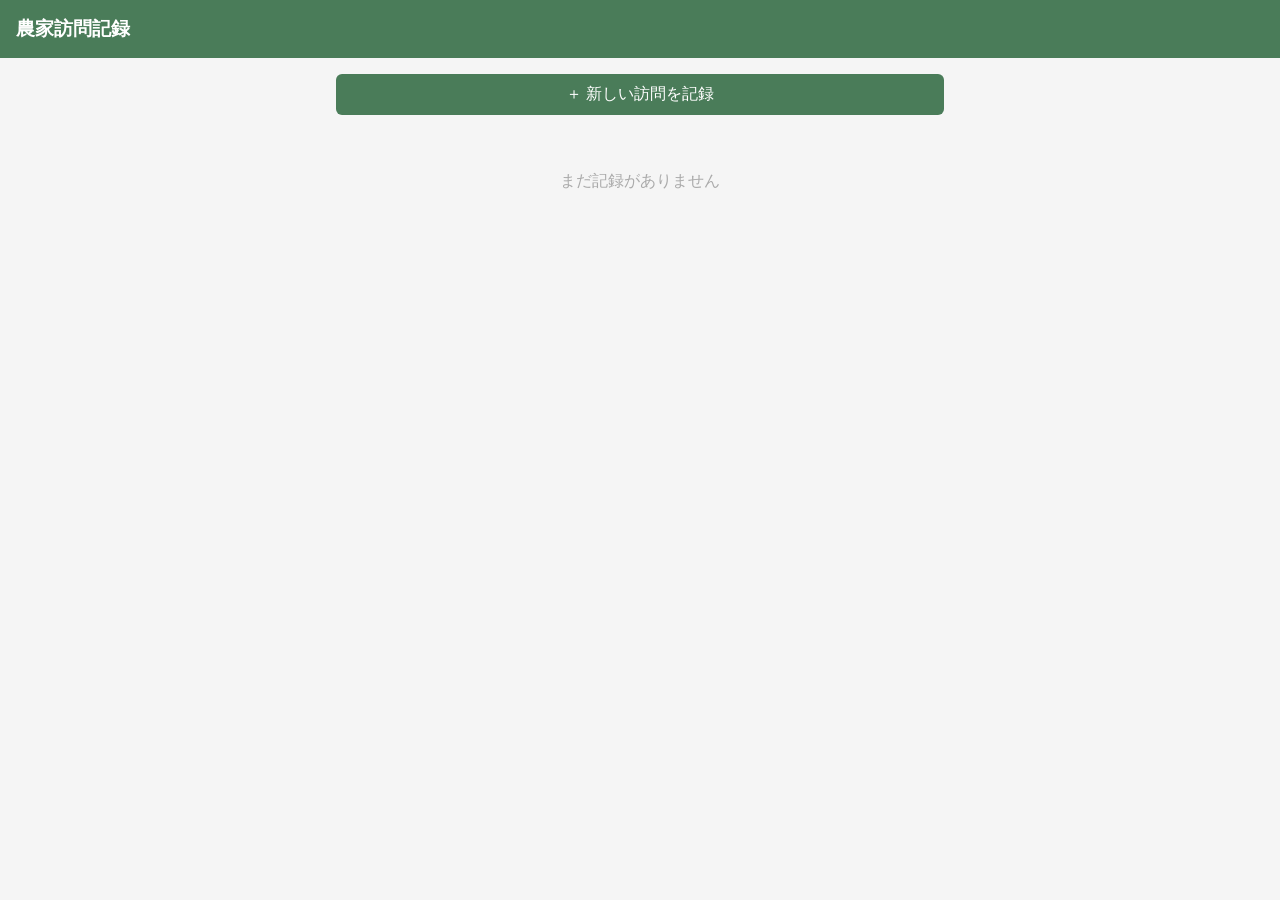
==== index.html @ 25aaca62 "Add farm visit recording app (localStorage) https://claude.ai/code/session_018v8DLUh2hkjdG2miZ2sfxx" ====
<!DOCTYPE html>
<html lang="ja">
<head>
  <meta charset="UTF-8">
  <meta name="viewport" content="width=device-width, initial-scale=1.0">
  <title>訪問記録</title>
  <style>
    * { box-sizing: border-box; margin: 0; padding: 0; }
    body { font-family: sans-serif; background: #f5f5f5; color: #333; }

    header {
      background: #4a7c59;
      color: white;
      padding: 16px;
      display: flex;
      justify-content: space-between;
      align-items: center;
    }
    header h1 { font-size: 1.2rem; }

    .container { max-width: 640px; margin: 0 auto; padding: 16px; }

    button {
      background: #4a7c59;
      color: white;
      border: none;
      padding: 10px 20px;
      border-radius: 6px;
      cursor: pointer;
      font-size: 1rem;
    }
    button:hover { background: #3a6348; }
    button.secondary {
      background: #999;
    }
    button.secondary:hover { background: #777; }
    button.danger {
      background: #c0392b;
    }

    /* フォーム */
    .form-card {
      background: white;
      border-radius: 8px;
      padding: 20px;
      margin-bottom: 20px;
      box-shadow: 0 1px 4px rgba(0,0,0,0.1);
    }
    .form-card h2 { margin-bottom: 16px; font-size: 1rem; color: #555; }
    .form-group { margin-bottom: 14px; }
    .form-group label { display: block; font-size: 0.85rem; color: #666; margin-bottom: 4px; }
    .form-group input,
    .form-group textarea,
    .form-group select {
      width: 100%;
      padding: 8px 10px;
      border: 1px solid #ccc;
      border-radius: 6px;
      font-size: 1rem;
    }
    .form-group textarea { height: 80px; resize: vertical; }
    .form-actions { display: flex; gap: 8px; justify-content: flex-end; margin-top: 8px; }

    /* 記録一覧 */
    .record-list { display: flex; flex-direction: column; gap: 12px; }
    .record-card {
      background: white;
      border-radius: 8px;
      padding: 16px;
      box-shadow: 0 1px 4px rgba(0,0,0,0.1);
    }
    .record-card .meta {
      display: flex;
      justify-content: space-between;
      align-items: flex-start;
      margin-bottom: 8px;
    }
    .record-card .producer { font-weight: bold; font-size: 1rem; }
    .record-card .date { font-size: 0.8rem; color: #888; }
    .record-card .crop {
      display: inline-block;
      background: #e8f5e9;
      color: #4a7c59;
      font-size: 0.8rem;
      padding: 2px 8px;
      border-radius: 12px;
      margin-bottom: 8px;
    }
    .record-card .memo { font-size: 0.9rem; color: #555; white-space: pre-wrap; }
    .record-card .photo-preview {
      margin-top: 10px;
      display: flex;
      flex-wrap: wrap;
      gap: 8px;
    }
    .record-card .photo-preview img {
      width: 80px;
      height: 80px;
      object-fit: cover;
      border-radius: 4px;
    }
    .record-card .actions { margin-top: 10px; display: flex; justify-content: flex-end; }

    .empty { text-align: center; color: #aaa; padding: 40px 0; }

    #new-btn { margin-bottom: 16px; width: 100%; }
  </style>
</head>
<body>
  <header>
    <h1>農家訪問記録</h1>
  </header>

  <div class="container">
    <button id="new-btn">＋ 新しい訪問を記録</button>

    <!-- 入力フォーム -->
    <div class="form-card" id="form-section" style="display:none;">
      <h2 id="form-title">訪問記録を追加</h2>
      <div class="form-group">
        <label>生産者名</label>
        <input type="text" id="f-producer" placeholder="例：田中農園">
      </div>
      <div class="form-group">
        <label>農場名</label>
        <input type="text" id="f-farm" placeholder="例：田中農場 第2圃場">
      </div>
      <div class="form-group">
        <label>訪問日時</label>
        <input type="datetime-local" id="f-date">
      </div>
      <div class="form-group">
        <label>作物・品目</label>
        <input type="text" id="f-crop" placeholder="例：トマト、イチゴ">
      </div>
      <div class="form-group">
        <label>メモ・所見</label>
        <textarea id="f-memo" placeholder="気づいたこと、相談内容など"></textarea>
      </div>
      <div class="form-group">
        <label>写真</label>
        <input type="file" id="f-photos" accept="image/*" multiple>
      </div>
      <div class="form-actions">
        <button class="secondary" id="cancel-btn">キャンセル</button>
        <button id="save-btn">保存</button>
      </div>
    </div>

    <!-- 記録一覧 -->
    <div class="record-list" id="record-list"></div>
    <div class="empty" id="empty-msg">まだ記録がありません</div>
  </div>

  <script>
    const STORAGE_KEY = 'farm_visits';

    function load() {
      return JSON.parse(localStorage.getItem(STORAGE_KEY) || '[]');
    }
    function save(records) {
      localStorage.setItem(STORAGE_KEY, JSON.stringify(records));
    }

    function formatDate(dt) {
      if (!dt) return '';
      const d = new Date(dt);
      return d.toLocaleString('ja-JP', { year:'numeric', month:'2-digit', day:'2-digit', hour:'2-digit', minute:'2-digit' });
    }

    function render() {
      const records = load();
      const list = document.getElementById('record-list');
      const empty = document.getElementById('empty-msg');
      list.innerHTML = '';
      empty.style.display = records.length === 0 ? 'block' : 'none';

      records.slice().reverse().forEach((r, revIdx) => {
        const idx = records.length - 1 - revIdx;
        const card = document.createElement('div');
        card.className = 'record-card';

        const photos = (r.photos || []).map(src =>
          `<img src="${src}" alt="写真">`
        ).join('');

        card.innerHTML = `
          <div class="meta">
            <div>
              <div class="producer">${r.producer || '（生産者未入力）'}</div>
              <div class="date">${r.farm ? r.farm + '　' : ''}${formatDate(r.date)}</div>
            </div>
          </div>
          ${r.crop ? `<span class="crop">${r.crop}</span>` : ''}
          ${r.memo ? `<div class="memo">${r.memo}</div>` : ''}
          ${photos ? `<div class="photo-preview">${photos}</div>` : ''}
          <div class="actions">
            <button class="danger" data-idx="${idx}">削除</button>
          </div>
        `;
        list.appendChild(card);
      });

      list.querySelectorAll('[data-idx]').forEach(btn => {
        btn.addEventListener('click', () => {
          if (!confirm('この記録を削除しますか？')) return;
          const records = load();
          records.splice(Number(btn.dataset.idx), 1);
          save(records);
          render();
        });
      });
    }

    // フォーム表示
    document.getElementById('new-btn').addEventListener('click', () => {
      document.getElementById('form-section').style.display = 'block';
      document.getElementById('f-date').value = new Date().toISOString().slice(0,16);
      document.getElementById('new-btn').style.display = 'none';
    });

    document.getElementById('cancel-btn').addEventListener('click', () => {
      document.getElementById('form-section').style.display = 'none';
      document.getElementById('new-btn').style.display = 'block';
      clearForm();
    });

    function clearForm() {
      ['f-producer','f-farm','f-date','f-crop','f-memo'].forEach(id => {
        document.getElementById(id).value = '';
      });
      document.getElementById('f-photos').value = '';
    }

    // 保存
    document.getElementById('save-btn').addEventListener('click', async () => {
      const producer = document.getElementById('f-producer').value.trim();
      if (!producer) { alert('生産者名を入力してください'); return; }

      const photos = await readPhotos();
      const records = load();
      records.push({
        producer,
        farm: document.getElementById('f-farm').value.trim(),
        date: document.getElementById('f-date').value,
        crop: document.getElementById('f-crop').value.trim(),
        memo: document.getElementById('f-memo').value.trim(),
        photos,
      });
      save(records);
      render();

      document.getElementById('form-section').style.display = 'none';
      document.getElementById('new-btn').style.display = 'block';
      clearForm();
    });

    function readPhotos() {
      return new Promise(resolve => {
        const files = document.getElementById('f-photos').files;
        if (!files.length) { resolve([]); return; }
        const results = [];
        let done = 0;
        Array.from(files).forEach((file, i) => {
          const reader = new FileReader();
          reader.onload = e => {
            results[i] = e.target.result;
            if (++done === files.length) resolve(results);
          };
          reader.readAsDataURL(file);
        });
      });
    }

    render();
  </script>
</body>
</html>
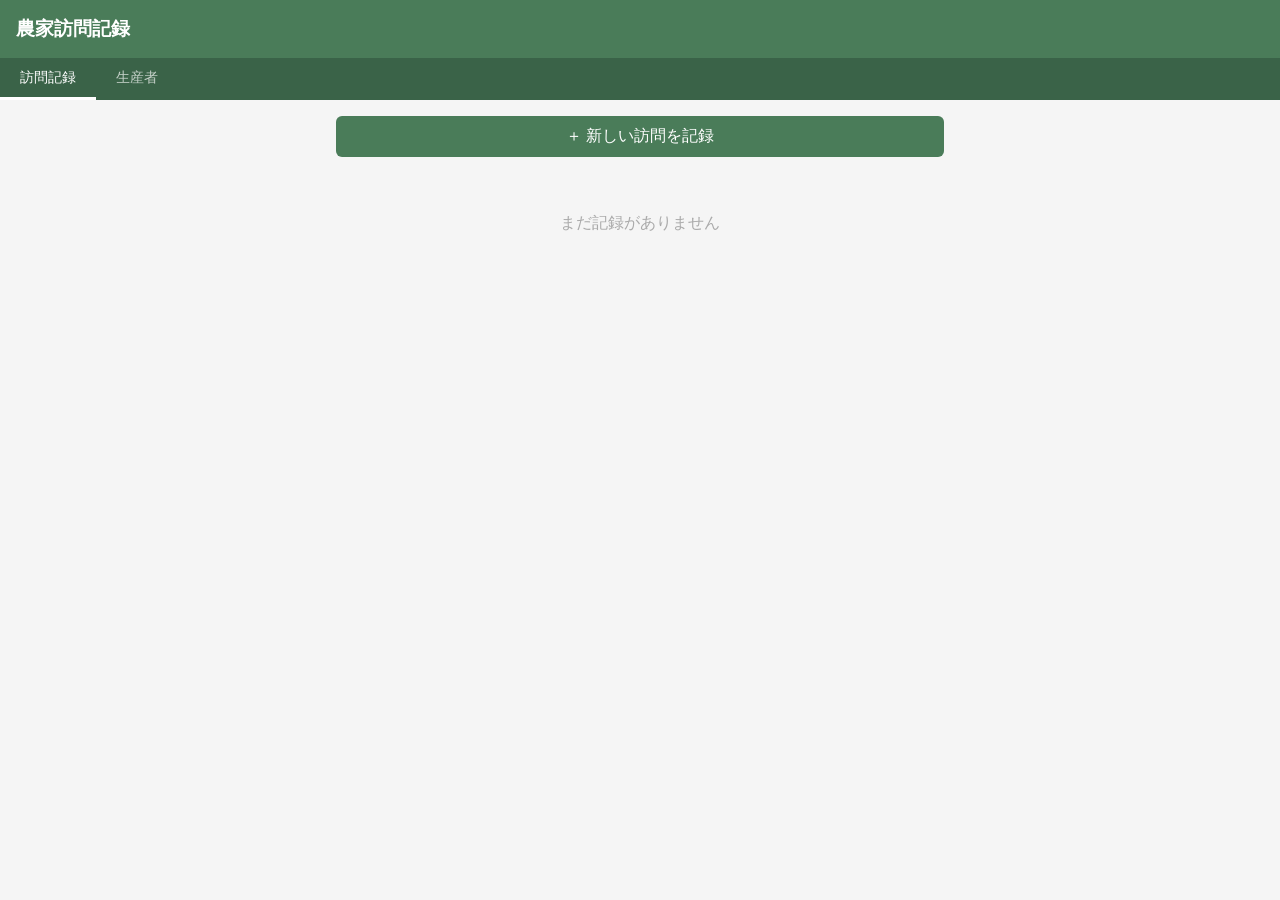
==== commit f2d88dc4: "Separate producer management and visit records - Add producers.html for producer registration - Upda" ====
--- a/index.html
+++ b/index.html
@@ -8,15 +8,17 @@
     * { box-sizing: border-box; margin: 0; padding: 0; }
     body { font-family: sans-serif; background: #f5f5f5; color: #333; }
 
-    header {
-      background: #4a7c59;
-      color: white;
-      padding: 16px;
-      display: flex;
-      justify-content: space-between;
-      align-items: center;
-    }
+    header { background: #4a7c59; color: white; padding: 16px; }
     header h1 { font-size: 1.2rem; }
+
+    nav { background: #3a6348; display: flex; }
+    nav a {
+      color: rgba(255,255,255,0.7);
+      text-decoration: none;
+      padding: 10px 20px;
+      font-size: 0.9rem;
+    }
+    nav a.active { color: white; border-bottom: 3px solid white; }
 
     .container { max-width: 640px; margin: 0 auto; padding: 16px; }
 
@@ -30,15 +32,10 @@
       font-size: 1rem;
     }
     button:hover { background: #3a6348; }
-    button.secondary {
-      background: #999;
-    }
+    button.secondary { background: #999; }
     button.secondary:hover { background: #777; }
-    button.danger {
-      background: #c0392b;
-    }
-
-    /* フォーム */
+    button.danger { background: #c0392b; }
+
     .form-card {
       background: white;
       border-radius: 8px;
@@ -57,11 +54,17 @@
       border: 1px solid #ccc;
       border-radius: 6px;
       font-size: 1rem;
+      background: white;
     }
     .form-group textarea { height: 80px; resize: vertical; }
     .form-actions { display: flex; gap: 8px; justify-content: flex-end; margin-top: 8px; }
-
-    /* 記録一覧 */
+    .no-producers-note {
+      font-size: 0.85rem;
+      color: #e67e22;
+      margin-top: 4px;
+    }
+    .no-producers-note a { color: #e67e22; }
+
     .record-list { display: flex; flex-direction: column; gap: 12px; }
     .record-card {
       background: white;
@@ -69,14 +72,8 @@
       padding: 16px;
       box-shadow: 0 1px 4px rgba(0,0,0,0.1);
     }
-    .record-card .meta {
-      display: flex;
-      justify-content: space-between;
-      align-items: flex-start;
-      margin-bottom: 8px;
-    }
     .record-card .producer { font-weight: bold; font-size: 1rem; }
-    .record-card .date { font-size: 0.8rem; color: #888; }
+    .record-card .date { font-size: 0.8rem; color: #888; margin-top: 2px; }
     .record-card .crop {
       display: inline-block;
       background: #e8f5e9;
@@ -84,9 +81,9 @@
       font-size: 0.8rem;
       padding: 2px 8px;
       border-radius: 12px;
-      margin-bottom: 8px;
-    }
-    .record-card .memo { font-size: 0.9rem; color: #555; white-space: pre-wrap; }
+      margin: 8px 0 4px;
+    }
+    .record-card .memo { font-size: 0.9rem; color: #555; white-space: pre-wrap; margin-top: 6px; }
     .record-card .photo-preview {
       margin-top: 10px;
       display: flex;
@@ -102,28 +99,27 @@
     .record-card .actions { margin-top: 10px; display: flex; justify-content: flex-end; }
 
     .empty { text-align: center; color: #aaa; padding: 40px 0; }
-
     #new-btn { margin-bottom: 16px; width: 100%; }
   </style>
 </head>
 <body>
-  <header>
-    <h1>農家訪問記録</h1>
-  </header>
+  <header><h1>農家訪問記録</h1></header>
+  <nav>
+    <a href="index.html" class="active">訪問記録</a>
+    <a href="producers.html">生産者</a>
+  </nav>
 
   <div class="container">
     <button id="new-btn">＋ 新しい訪問を記録</button>
 
-    <!-- 入力フォーム -->
     <div class="form-card" id="form-section" style="display:none;">
-      <h2 id="form-title">訪問記録を追加</h2>
-      <div class="form-group">
-        <label>生産者名</label>
-        <input type="text" id="f-producer" placeholder="例：田中農園">
-      </div>
-      <div class="form-group">
-        <label>農場名</label>
-        <input type="text" id="f-farm" placeholder="例：田中農場 第2圃場">
+      <h2>訪問記録を追加</h2>
+      <div class="form-group">
+        <label>生産者 *</label>
+        <select id="f-producer"></select>
+        <div class="no-producers-note" id="no-producers-note" style="display:none;">
+          ※ 先に<a href="producers.html">生産者を登録</a>してください
+        </div>
       </div>
       <div class="form-group">
         <label>訪問日時</label>
@@ -147,51 +143,63 @@
       </div>
     </div>
 
-    <!-- 記録一覧 -->
     <div class="record-list" id="record-list"></div>
     <div class="empty" id="empty-msg">まだ記録がありません</div>
   </div>
 
   <script>
-    const STORAGE_KEY = 'farm_visits';
-
-    function load() {
-      return JSON.parse(localStorage.getItem(STORAGE_KEY) || '[]');
-    }
-    function save(records) {
-      localStorage.setItem(STORAGE_KEY, JSON.stringify(records));
-    }
+    const VISIT_KEY = 'farm_visits';
+    const PRODUCER_KEY = 'farm_producers';
+
+    function loadVisits() { return JSON.parse(localStorage.getItem(VISIT_KEY) || '[]'); }
+    function saveVisits(data) { localStorage.setItem(VISIT_KEY, JSON.stringify(data)); }
+    function loadProducers() { return JSON.parse(localStorage.getItem(PRODUCER_KEY) || '[]'); }
 
     function formatDate(dt) {
       if (!dt) return '';
-      const d = new Date(dt);
-      return d.toLocaleString('ja-JP', { year:'numeric', month:'2-digit', day:'2-digit', hour:'2-digit', minute:'2-digit' });
+      return new Date(dt).toLocaleString('ja-JP', {
+        year: 'numeric', month: '2-digit', day: '2-digit',
+        hour: '2-digit', minute: '2-digit'
+      });
+    }
+
+    function populateProducerSelect() {
+      const producers = loadProducers();
+      const select = document.getElementById('f-producer');
+      const note = document.getElementById('no-producers-note');
+      select.innerHTML = '';
+      if (producers.length === 0) {
+        select.innerHTML = '<option value="">（生産者未登録）</option>';
+        note.style.display = 'block';
+      } else {
+        note.style.display = 'none';
+        producers.forEach(p => {
+          const opt = document.createElement('option');
+          opt.value = p.name;
+          opt.textContent = p.farm ? `${p.name}（${p.farm}）` : p.name;
+          select.appendChild(opt);
+        });
+      }
     }
 
     function render() {
-      const records = load();
+      const visits = loadVisits();
       const list = document.getElementById('record-list');
       const empty = document.getElementById('empty-msg');
       list.innerHTML = '';
-      empty.style.display = records.length === 0 ? 'block' : 'none';
-
-      records.slice().reverse().forEach((r, revIdx) => {
-        const idx = records.length - 1 - revIdx;
+      empty.style.display = visits.length === 0 ? 'block' : 'none';
+
+      visits.slice().reverse().forEach((r, revIdx) => {
+        const idx = visits.length - 1 - revIdx;
         const card = document.createElement('div');
         card.className = 'record-card';
 
-        const photos = (r.photos || []).map(src =>
-          `<img src="${src}" alt="写真">`
-        ).join('');
+        const photos = (r.photos || []).map(src => `<img src="${src}" alt="写真">`).join('');
 
         card.innerHTML = `
-          <div class="meta">
-            <div>
-              <div class="producer">${r.producer || '（生産者未入力）'}</div>
-              <div class="date">${r.farm ? r.farm + '　' : ''}${formatDate(r.date)}</div>
-            </div>
-          </div>
-          ${r.crop ? `<span class="crop">${r.crop}</span>` : ''}
+          <div class="producer">${r.producer || '（生産者未選択）'}</div>
+          <div class="date">${formatDate(r.date)}</div>
+          ${r.crop ? `<div><span class="crop">${r.crop}</span></div>` : ''}
           ${r.memo ? `<div class="memo">${r.memo}</div>` : ''}
           ${photos ? `<div class="photo-preview">${photos}</div>` : ''}
           <div class="actions">
@@ -204,18 +212,18 @@
       list.querySelectorAll('[data-idx]').forEach(btn => {
         btn.addEventListener('click', () => {
           if (!confirm('この記録を削除しますか？')) return;
-          const records = load();
-          records.splice(Number(btn.dataset.idx), 1);
-          save(records);
+          const data = loadVisits();
+          data.splice(Number(btn.dataset.idx), 1);
+          saveVisits(data);
           render();
         });
       });
     }
 
-    // フォーム表示
     document.getElementById('new-btn').addEventListener('click', () => {
+      populateProducerSelect();
+      document.getElementById('f-date').value = new Date().toISOString().slice(0, 16);
       document.getElementById('form-section').style.display = 'block';
-      document.getElementById('f-date').value = new Date().toISOString().slice(0,16);
       document.getElementById('new-btn').style.display = 'none';
     });
 
@@ -226,28 +234,24 @@
     });
 
     function clearForm() {
-      ['f-producer','f-farm','f-date','f-crop','f-memo'].forEach(id => {
-        document.getElementById(id).value = '';
-      });
+      ['f-date', 'f-crop', 'f-memo'].forEach(id => document.getElementById(id).value = '');
       document.getElementById('f-photos').value = '';
     }
 
-    // 保存
     document.getElementById('save-btn').addEventListener('click', async () => {
-      const producer = document.getElementById('f-producer').value.trim();
-      if (!producer) { alert('生産者名を入力してください'); return; }
+      const producer = document.getElementById('f-producer').value;
+      if (!producer) { alert('生産者を選択してください'); return; }
 
       const photos = await readPhotos();
-      const records = load();
-      records.push({
+      const data = loadVisits();
+      data.push({
         producer,
-        farm: document.getElementById('f-farm').value.trim(),
         date: document.getElementById('f-date').value,
         crop: document.getElementById('f-crop').value.trim(),
         memo: document.getElementById('f-memo').value.trim(),
         photos,
       });
-      save(records);
+      saveVisits(data);
       render();
 
       document.getElementById('form-section').style.display = 'none';
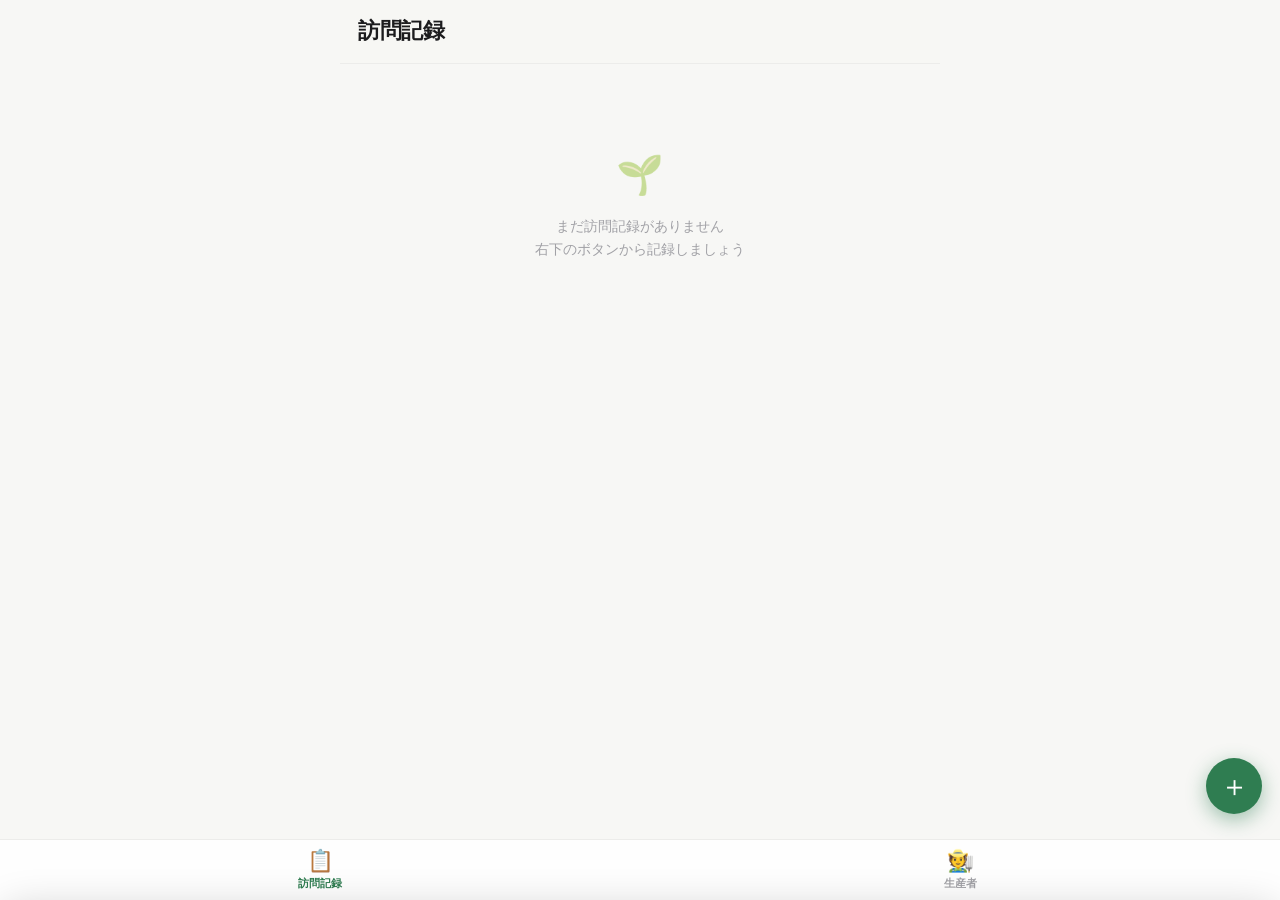
==== commit f4894bc7: "Redesign UI: mobile-native look with bottom-sheet inline editing - Add app.css shared design system " ====
--- a/index.html
+++ b/index.html
@@ -2,279 +2,229 @@
 <html lang="ja">
 <head>
   <meta charset="UTF-8">
-  <meta name="viewport" content="width=device-width, initial-scale=1.0">
+  <meta name="viewport" content="width=device-width, initial-scale=1.0, viewport-fit=cover, maximum-scale=1">
   <title>訪問記録</title>
-  <style>
-    * { box-sizing: border-box; margin: 0; padding: 0; }
-    body { font-family: sans-serif; background: #f5f5f5; color: #333; }
-
-    header { background: #4a7c59; color: white; padding: 16px; }
-    header h1 { font-size: 1.2rem; }
-
-    nav { background: #3a6348; display: flex; }
-    nav a {
-      color: rgba(255,255,255,0.7);
-      text-decoration: none;
-      padding: 10px 20px;
-      font-size: 0.9rem;
-    }
-    nav a.active { color: white; border-bottom: 3px solid white; }
-
-    .container { max-width: 640px; margin: 0 auto; padding: 16px; }
-
-    button {
-      background: #4a7c59;
-      color: white;
-      border: none;
-      padding: 10px 20px;
-      border-radius: 6px;
-      cursor: pointer;
-      font-size: 1rem;
-    }
-    button:hover { background: #3a6348; }
-    button.secondary { background: #999; }
-    button.secondary:hover { background: #777; }
-    button.danger { background: #c0392b; }
-
-    .form-card {
-      background: white;
-      border-radius: 8px;
-      padding: 20px;
-      margin-bottom: 20px;
-      box-shadow: 0 1px 4px rgba(0,0,0,0.1);
-    }
-    .form-card h2 { margin-bottom: 16px; font-size: 1rem; color: #555; }
-    .form-group { margin-bottom: 14px; }
-    .form-group label { display: block; font-size: 0.85rem; color: #666; margin-bottom: 4px; }
-    .form-group input,
-    .form-group textarea,
-    .form-group select {
-      width: 100%;
-      padding: 8px 10px;
-      border: 1px solid #ccc;
-      border-radius: 6px;
-      font-size: 1rem;
-      background: white;
-    }
-    .form-group textarea { height: 80px; resize: vertical; }
-    .form-actions { display: flex; gap: 8px; justify-content: flex-end; margin-top: 8px; }
-    .no-producers-note {
-      font-size: 0.85rem;
-      color: #e67e22;
-      margin-top: 4px;
-    }
-    .no-producers-note a { color: #e67e22; }
-
-    .record-list { display: flex; flex-direction: column; gap: 12px; }
-    .record-card {
-      background: white;
-      border-radius: 8px;
-      padding: 16px;
-      box-shadow: 0 1px 4px rgba(0,0,0,0.1);
-    }
-    .record-card .producer { font-weight: bold; font-size: 1rem; }
-    .record-card .date { font-size: 0.8rem; color: #888; margin-top: 2px; }
-    .record-card .crop {
-      display: inline-block;
-      background: #e8f5e9;
-      color: #4a7c59;
-      font-size: 0.8rem;
-      padding: 2px 8px;
-      border-radius: 12px;
-      margin: 8px 0 4px;
-    }
-    .record-card .memo { font-size: 0.9rem; color: #555; white-space: pre-wrap; margin-top: 6px; }
-    .record-card .photo-preview {
-      margin-top: 10px;
-      display: flex;
-      flex-wrap: wrap;
-      gap: 8px;
-    }
-    .record-card .photo-preview img {
-      width: 80px;
-      height: 80px;
-      object-fit: cover;
-      border-radius: 4px;
-    }
-    .record-card .actions { margin-top: 10px; display: flex; justify-content: flex-end; }
-
-    .empty { text-align: center; color: #aaa; padding: 40px 0; }
-    #new-btn { margin-bottom: 16px; width: 100%; }
-  </style>
+  <link rel="stylesheet" href="app.css">
 </head>
 <body>
-  <header><h1>農家訪問記録</h1></header>
-  <nav>
-    <a href="index.html" class="active">訪問記録</a>
-    <a href="producers.html">生産者</a>
+  <div class="app">
+    <div class="topbar">
+      <div style="flex:1">
+        <h1>訪問記録</h1>
+      </div>
+    </div>
+
+    <div class="content">
+      <div class="list" id="list"></div>
+      <div class="empty" id="empty">
+        <div class="ic">🌱</div>
+        <p>まだ訪問記録がありません<br>右下のボタンから記録しましょう</p>
+      </div>
+    </div>
+  </div>
+
+  <button class="fab" id="fab" aria-label="記録を追加">＋</button>
+
+  <nav class="tabbar">
+    <a href="index.html" class="active"><span class="ic">📋</span>訪問記録</a>
+    <a href="producers.html"><span class="ic">🧑‍🌾</span>生産者</a>
   </nav>
 
-  <div class="container">
-    <button id="new-btn">＋ 新しい訪問を記録</button>
-
-    <div class="form-card" id="form-section" style="display:none;">
-      <h2>訪問記録を追加</h2>
-      <div class="form-group">
-        <label>生産者 *</label>
-        <select id="f-producer"></select>
-        <div class="no-producers-note" id="no-producers-note" style="display:none;">
-          ※ 先に<a href="producers.html">生産者を登録</a>してください
+  <!-- 入力シート -->
+  <div class="scrim" id="scrim"></div>
+  <div class="sheet" id="sheet">
+    <div class="grab"></div>
+    <div class="sheet-head">
+      <span class="t">新しい訪問記録</span>
+      <button class="x" id="sheet-close">✕</button>
+    </div>
+    <div class="sheet-body">
+      <div class="field">
+        <div class="lab">生産者</div>
+        <div class="pills" id="pills"></div>
+      </div>
+      <div class="field">
+        <div class="lab">訪問日時</div>
+        <input type="datetime-local" class="inline-input" id="f-date">
+      </div>
+      <div class="field">
+        <div class="lab">作物・品目</div>
+        <input type="text" class="inline-input" id="f-crop" placeholder="例：トマト、イチゴ">
+      </div>
+      <div class="field">
+        <div class="lab">メモ・所見</div>
+        <textarea class="inline-area" id="f-memo" rows="1" placeholder="気づいたこと、相談内容など…"></textarea>
+      </div>
+      <div class="field">
+        <div class="lab">写真</div>
+        <div class="photo-edit" id="photo-edit">
+          <button class="add" id="photo-add">＋</button>
         </div>
-      </div>
-      <div class="form-group">
-        <label>訪問日時</label>
-        <input type="datetime-local" id="f-date">
-      </div>
-      <div class="form-group">
-        <label>作物・品目</label>
-        <input type="text" id="f-crop" placeholder="例：トマト、イチゴ">
-      </div>
-      <div class="form-group">
-        <label>メモ・所見</label>
-        <textarea id="f-memo" placeholder="気づいたこと、相談内容など"></textarea>
-      </div>
-      <div class="form-group">
-        <label>写真</label>
-        <input type="file" id="f-photos" accept="image/*" multiple>
-      </div>
-      <div class="form-actions">
-        <button class="secondary" id="cancel-btn">キャンセル</button>
-        <button id="save-btn">保存</button>
-      </div>
-    </div>
-
-    <div class="record-list" id="record-list"></div>
-    <div class="empty" id="empty-msg">まだ記録がありません</div>
+        <input type="file" id="f-photos" accept="image/*" multiple hidden>
+      </div>
+    </div>
+    <div class="sheet-foot">
+      <button class="btn block" id="save">保存する</button>
+    </div>
+  </div>
+
+  <div class="lightbox" id="lightbox">
+    <span class="close" id="lb-close">✕</span>
+    <img id="lb-img" src="" alt="">
   </div>
 
   <script>
     const VISIT_KEY = 'farm_visits';
     const PRODUCER_KEY = 'farm_producers';
-
-    function loadVisits() { return JSON.parse(localStorage.getItem(VISIT_KEY) || '[]'); }
-    function saveVisits(data) { localStorage.setItem(VISIT_KEY, JSON.stringify(data)); }
-    function loadProducers() { return JSON.parse(localStorage.getItem(PRODUCER_KEY) || '[]'); }
-
-    function formatDate(dt) {
-      if (!dt) return '';
-      return new Date(dt).toLocaleString('ja-JP', {
-        year: 'numeric', month: '2-digit', day: '2-digit',
-        hour: '2-digit', minute: '2-digit'
-      });
-    }
-
-    function populateProducerSelect() {
-      const producers = loadProducers();
-      const select = document.getElementById('f-producer');
-      const note = document.getElementById('no-producers-note');
-      select.innerHTML = '';
-      if (producers.length === 0) {
-        select.innerHTML = '<option value="">（生産者未登録）</option>';
-        note.style.display = 'block';
-      } else {
-        note.style.display = 'none';
-        producers.forEach(p => {
-          const opt = document.createElement('option');
-          opt.value = p.name;
-          opt.textContent = p.farm ? `${p.name}（${p.farm}）` : p.name;
-          select.appendChild(opt);
-        });
-      }
-    }
-
+    const loadVisits = () => JSON.parse(localStorage.getItem(VISIT_KEY) || '[]');
+    const saveVisits = d => localStorage.setItem(VISIT_KEY, JSON.stringify(d));
+    const loadProducers = () => JSON.parse(localStorage.getItem(PRODUCER_KEY) || '[]');
+
+    let selectedProducer = '';
+    let pendingPhotos = [];
+
+    const fmt = dt => dt ? new Date(dt).toLocaleString('ja-JP',
+      { year:'numeric', month:'long', day:'numeric', hour:'2-digit', minute:'2-digit', weekday:'short' }) : '';
+
+    /* ---- list render ---- */
     function render() {
       const visits = loadVisits();
-      const list = document.getElementById('record-list');
-      const empty = document.getElementById('empty-msg');
+      const list = document.getElementById('list');
+      const empty = document.getElementById('empty');
       list.innerHTML = '';
-      empty.style.display = visits.length === 0 ? 'block' : 'none';
-
-      visits.slice().reverse().forEach((r, revIdx) => {
-        const idx = visits.length - 1 - revIdx;
+      empty.style.display = visits.length ? 'none' : 'block';
+
+      visits.slice().reverse().forEach((r, rev) => {
+        const idx = visits.length - 1 - rev;
         const card = document.createElement('div');
-        card.className = 'record-card';
-
-        const photos = (r.photos || []).map(src => `<img src="${src}" alt="写真">`).join('');
-
+        card.className = 'card';
+        let photoHtml = '';
+        if (r.photos && r.photos.length) {
+          const n = Math.min(r.photos.length, 3);
+          photoHtml = `<div class="photos n${n}">${r.photos.map(s =>
+            `<img src="${s}" data-src="${s}" alt="写真">`).join('')}</div>`;
+        }
         card.innerHTML = `
-          <div class="producer">${r.producer || '（生産者未選択）'}</div>
-          <div class="date">${formatDate(r.date)}</div>
-          ${r.crop ? `<div><span class="crop">${r.crop}</span></div>` : ''}
+          <div class="head">
+            <div>
+              <div class="title">${r.producer || '（生産者未選択）'}</div>
+              <div class="date">${fmt(r.date)}</div>
+            </div>
+            <button class="btn danger-text" data-idx="${idx}">削除</button>
+          </div>
+          ${r.crop ? `<div><span class="chip">${r.crop}</span></div>` : ''}
           ${r.memo ? `<div class="memo">${r.memo}</div>` : ''}
-          ${photos ? `<div class="photo-preview">${photos}</div>` : ''}
-          <div class="actions">
-            <button class="danger" data-idx="${idx}">削除</button>
-          </div>
+          ${photoHtml}
         `;
         list.appendChild(card);
       });
 
-      list.querySelectorAll('[data-idx]').forEach(btn => {
-        btn.addEventListener('click', () => {
-          if (!confirm('この記録を削除しますか？')) return;
-          const data = loadVisits();
-          data.splice(Number(btn.dataset.idx), 1);
-          saveVisits(data);
-          render();
-        });
-      });
-    }
-
-    document.getElementById('new-btn').addEventListener('click', () => {
-      populateProducerSelect();
-      document.getElementById('f-date').value = new Date().toISOString().slice(0, 16);
-      document.getElementById('form-section').style.display = 'block';
-      document.getElementById('new-btn').style.display = 'none';
-    });
-
-    document.getElementById('cancel-btn').addEventListener('click', () => {
-      document.getElementById('form-section').style.display = 'none';
-      document.getElementById('new-btn').style.display = 'block';
-      clearForm();
-    });
-
-    function clearForm() {
-      ['f-date', 'f-crop', 'f-memo'].forEach(id => document.getElementById(id).value = '');
-      document.getElementById('f-photos').value = '';
-    }
-
-    document.getElementById('save-btn').addEventListener('click', async () => {
-      const producer = document.getElementById('f-producer').value;
-      if (!producer) { alert('生産者を選択してください'); return; }
-
-      const photos = await readPhotos();
-      const data = loadVisits();
-      data.push({
-        producer,
+      list.querySelectorAll('[data-idx]').forEach(b => b.onclick = () => {
+        if (!confirm('この記録を削除しますか？')) return;
+        const d = loadVisits(); d.splice(+b.dataset.idx, 1); saveVisits(d); render();
+      });
+      list.querySelectorAll('.photos img').forEach(img =>
+        img.onclick = () => openLightbox(img.dataset.src));
+    }
+
+    /* ---- sheet ---- */
+    const scrim = document.getElementById('scrim');
+    const sheet = document.getElementById('sheet');
+
+    function openSheet() {
+      buildPills();
+      pendingPhotos = [];
+      renderPhotoEdit();
+      document.getElementById('f-date').value = new Date(Date.now() - new Date().getTimezoneOffset()*60000).toISOString().slice(0,16);
+      document.getElementById('f-crop').value = '';
+      document.getElementById('f-memo').value = '';
+      autoGrow(document.getElementById('f-memo'));
+      scrim.classList.add('open');
+      sheet.classList.add('open');
+    }
+    function closeSheet() { scrim.classList.remove('open'); sheet.classList.remove('open'); }
+
+    document.getElementById('fab').onclick = openSheet;
+    document.getElementById('sheet-close').onclick = closeSheet;
+    scrim.onclick = closeSheet;
+
+    function buildPills() {
+      const producers = loadProducers();
+      const wrap = document.getElementById('pills');
+      selectedProducer = '';
+      if (!producers.length) {
+        wrap.innerHTML = `<div class="pills-empty">先に<a href="producers.html">生産者を登録</a>してください</div>`;
+        return;
+      }
+      wrap.innerHTML = '';
+      producers.forEach((p, i) => {
+        const pill = document.createElement('button');
+        pill.className = 'pill';
+        pill.textContent = p.farm ? `${p.name}（${p.farm}）` : p.name;
+        pill.onclick = () => {
+          wrap.querySelectorAll('.pill').forEach(x => x.classList.remove('on'));
+          pill.classList.add('on');
+          selectedProducer = p.name;
+        };
+        if (i === 0) { pill.classList.add('on'); selectedProducer = p.name; }
+        wrap.appendChild(pill);
+      });
+    }
+
+    /* ---- photos ---- */
+    document.getElementById('photo-add').onclick = () => document.getElementById('f-photos').click();
+    document.getElementById('f-photos').onchange = e => {
+      const files = Array.from(e.target.files);
+      let done = 0;
+      if (!files.length) return;
+      files.forEach(file => {
+        const reader = new FileReader();
+        reader.onload = ev => { pendingPhotos.push(ev.target.result); if (++done === files.length) renderPhotoEdit(); };
+        reader.readAsDataURL(file);
+      });
+      e.target.value = '';
+    };
+    function renderPhotoEdit() {
+      const wrap = document.getElementById('photo-edit');
+      wrap.querySelectorAll('.thumb').forEach(t => t.remove());
+      const addBtn = document.getElementById('photo-add');
+      pendingPhotos.forEach((src, i) => {
+        const t = document.createElement('div');
+        t.className = 'thumb';
+        t.innerHTML = `<img src="${src}"><button class="del" data-i="${i}">✕</button>`;
+        t.querySelector('.del').onclick = () => { pendingPhotos.splice(i,1); renderPhotoEdit(); };
+        wrap.insertBefore(t, addBtn);
+      });
+    }
+
+    /* ---- save ---- */
+    document.getElementById('save').onclick = () => {
+      if (!selectedProducer) { alert('生産者を選択してください'); return; }
+      const d = loadVisits();
+      d.push({
+        producer: selectedProducer,
         date: document.getElementById('f-date').value,
         crop: document.getElementById('f-crop').value.trim(),
         memo: document.getElementById('f-memo').value.trim(),
-        photos,
-      });
-      saveVisits(data);
+        photos: pendingPhotos.slice(),
+      });
+      saveVisits(d);
+      closeSheet();
       render();
-
-      document.getElementById('form-section').style.display = 'none';
-      document.getElementById('new-btn').style.display = 'block';
-      clearForm();
-    });
-
-    function readPhotos() {
-      return new Promise(resolve => {
-        const files = document.getElementById('f-photos').files;
-        if (!files.length) { resolve([]); return; }
-        const results = [];
-        let done = 0;
-        Array.from(files).forEach((file, i) => {
-          const reader = new FileReader();
-          reader.onload = e => {
-            results[i] = e.target.result;
-            if (++done === files.length) resolve(results);
-          };
-          reader.readAsDataURL(file);
-        });
-      });
-    }
+    };
+
+    /* ---- memo autogrow ---- */
+    const memo = document.getElementById('f-memo');
+    const autoGrow = el => { el.style.height = 'auto'; el.style.height = el.scrollHeight + 'px'; };
+    memo.addEventListener('input', () => autoGrow(memo));
+
+    /* ---- lightbox ---- */
+    function openLightbox(src) {
+      document.getElementById('lb-img').src = src;
+      document.getElementById('lightbox').classList.add('open');
+    }
+    document.getElementById('lb-close').onclick = () => document.getElementById('lightbox').classList.remove('open');
+    document.getElementById('lightbox').onclick = e => { if (e.target === e.currentTarget) e.currentTarget.classList.remove('open'); };
 
     render();
   </script>
--- a/app.css
+++ b/app.css
@@ -0,0 +1,333 @@
+/* ===== Design tokens ===== */
+:root {
+  --bg: #f7f7f5;
+  --surface: #ffffff;
+  --surface-2: #f2f2ef;
+  --line: #ececea;
+  --text: #1c1c1e;
+  --text-2: #6b6b70;
+  --text-3: #a1a1a6;
+  --accent: #2f7d51;
+  --accent-soft: #e6f3ec;
+  --accent-press: #266841;
+  --danger: #d9534f;
+  --radius: 16px;
+  --radius-sm: 11px;
+  --shadow: 0 1px 2px rgba(0,0,0,.04), 0 6px 20px rgba(0,0,0,.05);
+  --shadow-lg: 0 8px 40px rgba(0,0,0,.18);
+  --safe-b: env(safe-area-inset-bottom, 0px);
+  --font: -apple-system, BlinkMacSystemFont, "Segoe UI", "Hiragino Sans",
+          "Hiragino Kaku Gothic ProN", "Noto Sans JP", Meiryo, sans-serif;
+}
+
+* { box-sizing: border-box; margin: 0; padding: 0; -webkit-tap-highlight-color: transparent; }
+
+html { -webkit-text-size-adjust: 100%; }
+
+body {
+  font-family: var(--font);
+  background: var(--bg);
+  color: var(--text);
+  line-height: 1.6;
+  padding-bottom: calc(72px + var(--safe-b));
+  -webkit-font-smoothing: antialiased;
+}
+
+.app { max-width: 600px; margin: 0 auto; }
+
+/* ===== Top bar ===== */
+.topbar {
+  position: sticky;
+  top: 0;
+  z-index: 20;
+  background: rgba(247,247,245,.82);
+  backdrop-filter: saturate(180%) blur(20px);
+  -webkit-backdrop-filter: saturate(180%) blur(20px);
+  border-bottom: 1px solid var(--line);
+  padding: 14px 18px calc(14px + env(safe-area-inset-top, 0px));
+  display: flex;
+  align-items: center;
+  gap: 12px;
+}
+.topbar h1 { font-size: 1.35rem; font-weight: 700; letter-spacing: -.02em; flex: 1; }
+.topbar .back {
+  font-size: 1.5rem;
+  color: var(--accent);
+  text-decoration: none;
+  line-height: 1;
+  width: 32px;
+}
+.topbar .sub { font-size: .78rem; color: var(--text-2); font-weight: 500; margin-top: 1px; }
+
+/* ===== Tab bar (bottom) ===== */
+.tabbar {
+  position: fixed;
+  left: 0; right: 0; bottom: 0;
+  z-index: 30;
+  background: rgba(255,255,255,.86);
+  backdrop-filter: saturate(180%) blur(20px);
+  -webkit-backdrop-filter: saturate(180%) blur(20px);
+  border-top: 1px solid var(--line);
+  display: flex;
+  padding-bottom: var(--safe-b);
+}
+.tabbar a {
+  flex: 1;
+  text-align: center;
+  padding: 10px 0 8px;
+  text-decoration: none;
+  color: var(--text-3);
+  font-size: .68rem;
+  font-weight: 600;
+  display: flex;
+  flex-direction: column;
+  align-items: center;
+  gap: 3px;
+}
+.tabbar a .ic { font-size: 1.35rem; line-height: 1; }
+.tabbar a.active { color: var(--accent); }
+
+/* ===== Content ===== */
+.content { padding: 16px 16px 24px; }
+
+/* ===== Cards / list ===== */
+.list { display: flex; flex-direction: column; gap: 12px; }
+
+.card {
+  background: var(--surface);
+  border-radius: var(--radius);
+  box-shadow: var(--shadow);
+  padding: 16px 18px;
+}
+
+.card .head {
+  display: flex;
+  align-items: flex-start;
+  justify-content: space-between;
+  gap: 10px;
+}
+.card .title { font-weight: 700; font-size: 1.02rem; letter-spacing: -.01em; }
+.card .date { font-size: .8rem; color: var(--text-2); margin-top: 2px; }
+.card .memo {
+  font-size: .93rem;
+  color: #3a3a3e;
+  white-space: pre-wrap;
+  margin-top: 10px;
+}
+
+.chip {
+  display: inline-block;
+  background: var(--accent-soft);
+  color: var(--accent);
+  font-size: .76rem;
+  font-weight: 600;
+  padding: 3px 11px;
+  border-radius: 999px;
+  margin-top: 10px;
+}
+
+/* ===== Photo grid ===== */
+.photos {
+  display: grid;
+  grid-template-columns: repeat(3, 1fr);
+  gap: 6px;
+  margin-top: 12px;
+}
+.photos img {
+  width: 100%;
+  aspect-ratio: 1;
+  object-fit: cover;
+  border-radius: 10px;
+  cursor: pointer;
+}
+.photos.n1 { grid-template-columns: 1fr; }
+.photos.n1 img { aspect-ratio: 16/10; }
+.photos.n2 { grid-template-columns: repeat(2, 1fr); }
+
+/* ===== Row chevron (producer list) ===== */
+.row {
+  background: var(--surface);
+  border-radius: var(--radius);
+  box-shadow: var(--shadow);
+  padding: 15px 16px;
+  display: flex;
+  align-items: center;
+  gap: 12px;
+  text-decoration: none;
+  color: inherit;
+}
+.row .avatar {
+  width: 42px; height: 42px;
+  border-radius: 12px;
+  background: var(--accent-soft);
+  color: var(--accent);
+  display: flex; align-items: center; justify-content: center;
+  font-weight: 700; font-size: 1.05rem;
+  flex-shrink: 0;
+}
+.row .body { flex: 1; min-width: 0; }
+.row .body .name { font-weight: 650; font-size: 1rem; }
+.row .body .sub { font-size: .82rem; color: var(--text-2); margin-top: 1px;
+  white-space: nowrap; overflow: hidden; text-overflow: ellipsis; }
+.row .chev { color: var(--text-3); font-size: 1.2rem; }
+.row .count {
+  font-size: .74rem; color: var(--text-2);
+  background: var(--surface-2); border-radius: 999px;
+  padding: 2px 9px; font-weight: 600;
+}
+
+/* ===== Buttons ===== */
+.btn {
+  border: none;
+  background: var(--accent);
+  color: #fff;
+  font-family: inherit;
+  font-size: 1rem;
+  font-weight: 650;
+  padding: 13px 20px;
+  border-radius: 13px;
+  cursor: pointer;
+  transition: transform .08s, background .15s;
+}
+.btn:active { transform: scale(.97); background: var(--accent-press); }
+.btn.block { width: 100%; }
+.btn.ghost { background: var(--surface-2); color: var(--text); }
+.btn.sm { padding: 8px 14px; font-size: .85rem; }
+.btn.danger-text {
+  background: none; color: var(--danger); padding: 6px 4px; font-weight: 600; font-size: .85rem;
+}
+
+/* ===== FAB ===== */
+.fab {
+  position: fixed;
+  right: 18px;
+  bottom: calc(72px + var(--safe-b) + 14px);
+  z-index: 25;
+  width: 56px; height: 56px;
+  border-radius: 50%;
+  background: var(--accent);
+  color: #fff;
+  border: none;
+  font-size: 1.8rem;
+  line-height: 1;
+  box-shadow: 0 6px 20px rgba(47,125,81,.45);
+  cursor: pointer;
+  transition: transform .12s;
+}
+.fab:active { transform: scale(.9); }
+
+/* ===== Empty state ===== */
+.empty {
+  text-align: center;
+  color: var(--text-3);
+  padding: 64px 24px;
+}
+.empty .ic { font-size: 2.4rem; opacity: .5; }
+.empty p { margin-top: 10px; font-size: .9rem; }
+
+/* ===== Bottom sheet ===== */
+.scrim {
+  position: fixed; inset: 0;
+  background: rgba(0,0,0,.4);
+  z-index: 40;
+  opacity: 0; pointer-events: none;
+  transition: opacity .25s;
+}
+.scrim.open { opacity: 1; pointer-events: auto; }
+
+.sheet {
+  position: fixed;
+  left: 0; right: 0; bottom: 0;
+  z-index: 50;
+  background: var(--surface);
+  border-radius: 22px 22px 0 0;
+  box-shadow: var(--shadow-lg);
+  transform: translateY(100%);
+  transition: transform .32s cubic-bezier(.32,.72,0,1);
+  max-height: 92vh;
+  display: flex;
+  flex-direction: column;
+  padding-bottom: var(--safe-b);
+}
+.sheet.open { transform: translateY(0); }
+.sheet .grab {
+  width: 38px; height: 5px; border-radius: 3px;
+  background: #d6d6d4; margin: 9px auto 4px;
+}
+.sheet .sheet-head {
+  display: flex; align-items: center; justify-content: space-between;
+  padding: 6px 18px 12px; border-bottom: 1px solid var(--line);
+}
+.sheet .sheet-head .t { font-weight: 700; font-size: 1.05rem; }
+.sheet .sheet-head .x {
+  background: var(--surface-2); border: none; cursor: pointer;
+  width: 30px; height: 30px; border-radius: 50%; font-size: 1.1rem; color: var(--text-2);
+}
+.sheet .sheet-body { overflow-y: auto; padding: 4px 18px 18px; }
+.sheet .sheet-foot {
+  padding: 12px 18px calc(12px + var(--safe-b));
+  border-top: 1px solid var(--line);
+  background: var(--surface);
+}
+
+/* ===== Inline editor fields ===== */
+.field { padding: 14px 0; border-bottom: 1px solid var(--line); }
+.field:last-child { border-bottom: none; }
+.field .lab {
+  font-size: .72rem; font-weight: 700; letter-spacing: .04em;
+  text-transform: uppercase; color: var(--text-3); margin-bottom: 6px;
+}
+.inline-input, .inline-area {
+  width: 100%; border: none; outline: none; background: none;
+  font-family: inherit; font-size: 1.05rem; color: var(--text);
+  padding: 0;
+}
+.inline-input::placeholder, .inline-area::placeholder { color: var(--text-3); }
+.inline-area { resize: none; line-height: 1.6; min-height: 28px; }
+.inline-input[type="datetime-local"] { color: var(--text); }
+
+/* producer pills */
+.pills { display: flex; flex-wrap: wrap; gap: 8px; }
+.pill {
+  border: 1.5px solid var(--line);
+  background: var(--surface);
+  color: var(--text);
+  font-family: inherit; font-size: .9rem; font-weight: 600;
+  padding: 8px 15px; border-radius: 999px; cursor: pointer;
+  transition: all .12s;
+}
+.pill.on { background: var(--accent); border-color: var(--accent); color: #fff; }
+.pills-empty { font-size: .85rem; color: var(--text-3); }
+.pills-empty a { color: var(--accent); }
+
+/* photo picker */
+.photo-edit { display: flex; flex-wrap: wrap; gap: 8px; margin-top: 4px; }
+.photo-edit .thumb {
+  position: relative; width: 72px; height: 72px; border-radius: 12px; overflow: hidden;
+}
+.photo-edit .thumb img { width: 100%; height: 100%; object-fit: cover; }
+.photo-edit .thumb .del {
+  position: absolute; top: 3px; right: 3px;
+  width: 20px; height: 20px; border-radius: 50%;
+  background: rgba(0,0,0,.6); color: #fff; border: none; cursor: pointer;
+  font-size: .8rem; line-height: 20px; text-align: center; padding: 0;
+}
+.photo-edit .add {
+  width: 72px; height: 72px; border-radius: 12px;
+  border: 1.5px dashed var(--line); background: var(--surface-2);
+  color: var(--text-3); font-size: 1.5rem; cursor: pointer;
+  display: flex; align-items: center; justify-content: center;
+}
+
+/* ===== Lightbox ===== */
+.lightbox {
+  position: fixed; inset: 0; z-index: 80;
+  background: rgba(0,0,0,.92);
+  display: none; align-items: center; justify-content: center;
+}
+.lightbox.open { display: flex; }
+.lightbox img { max-width: 96vw; max-height: 90vh; border-radius: 6px; }
+.lightbox .close {
+  position: absolute; top: calc(14px + env(safe-area-inset-top,0px)); right: 18px;
+  color: #fff; font-size: 2rem; cursor: pointer; line-height: 1;
+}
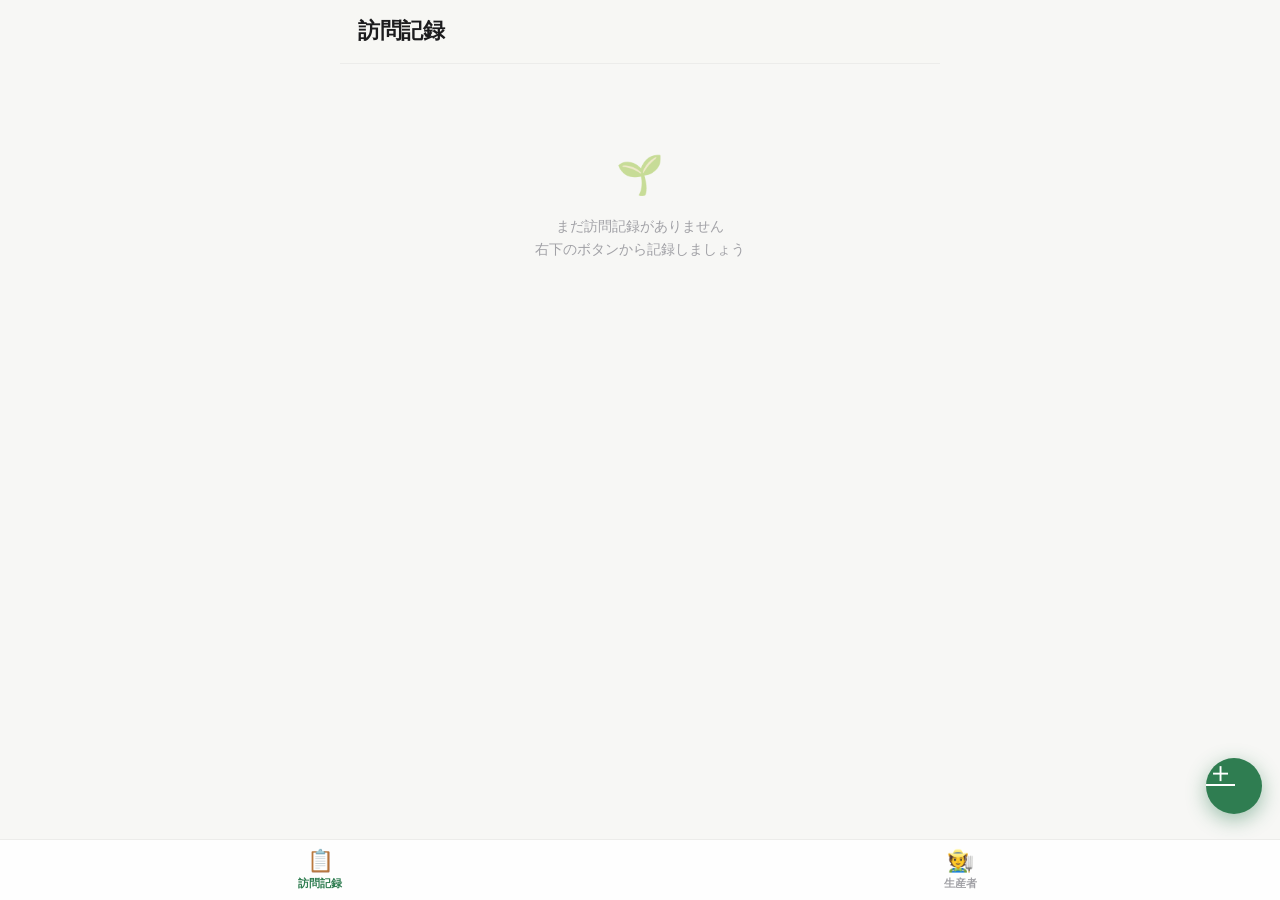
==== commit 8e5cd46e: "Add Notion-style full-screen editor with tap-to-edit - Add app.js shared store with stable IDs and m" ====
--- a/index.html
+++ b/index.html
@@ -9,11 +9,8 @@
 <body>
   <div class="app">
     <div class="topbar">
-      <div style="flex:1">
-        <h1>訪問記録</h1>
-      </div>
+      <div style="flex:1"><h1>訪問記録</h1></div>
     </div>
-
     <div class="content">
       <div class="list" id="list"></div>
       <div class="empty" id="empty">
@@ -23,209 +20,54 @@
     </div>
   </div>
 
-  <button class="fab" id="fab" aria-label="記録を追加">＋</button>
+  <a class="fab" id="fab" href="editor.html" aria-label="記録を追加">＋</a>
 
   <nav class="tabbar">
     <a href="index.html" class="active"><span class="ic">📋</span>訪問記録</a>
     <a href="producers.html"><span class="ic">🧑‍🌾</span>生産者</a>
   </nav>
 
-  <!-- 入力シート -->
-  <div class="scrim" id="scrim"></div>
-  <div class="sheet" id="sheet">
-    <div class="grab"></div>
-    <div class="sheet-head">
-      <span class="t">新しい訪問記録</span>
-      <button class="x" id="sheet-close">✕</button>
-    </div>
-    <div class="sheet-body">
-      <div class="field">
-        <div class="lab">生産者</div>
-        <div class="pills" id="pills"></div>
-      </div>
-      <div class="field">
-        <div class="lab">訪問日時</div>
-        <input type="datetime-local" class="inline-input" id="f-date">
-      </div>
-      <div class="field">
-        <div class="lab">作物・品目</div>
-        <input type="text" class="inline-input" id="f-crop" placeholder="例：トマト、イチゴ">
-      </div>
-      <div class="field">
-        <div class="lab">メモ・所見</div>
-        <textarea class="inline-area" id="f-memo" rows="1" placeholder="気づいたこと、相談内容など…"></textarea>
-      </div>
-      <div class="field">
-        <div class="lab">写真</div>
-        <div class="photo-edit" id="photo-edit">
-          <button class="add" id="photo-add">＋</button>
-        </div>
-        <input type="file" id="f-photos" accept="image/*" multiple hidden>
-      </div>
-    </div>
-    <div class="sheet-foot">
-      <button class="btn block" id="save">保存する</button>
-    </div>
-  </div>
-
-  <div class="lightbox" id="lightbox">
-    <span class="close" id="lb-close">✕</span>
-    <img id="lb-img" src="" alt="">
-  </div>
-
+  <script src="app.js"></script>
   <script>
-    const VISIT_KEY = 'farm_visits';
-    const PRODUCER_KEY = 'farm_producers';
-    const loadVisits = () => JSON.parse(localStorage.getItem(VISIT_KEY) || '[]');
-    const saveVisits = d => localStorage.setItem(VISIT_KEY, JSON.stringify(d));
-    const loadProducers = () => JSON.parse(localStorage.getItem(PRODUCER_KEY) || '[]');
-
-    let selectedProducer = '';
-    let pendingPhotos = [];
-
-    const fmt = dt => dt ? new Date(dt).toLocaleString('ja-JP',
-      { year:'numeric', month:'long', day:'numeric', hour:'2-digit', minute:'2-digit', weekday:'short' }) : '';
-
-    /* ---- list render ---- */
     function render() {
-      const visits = loadVisits();
+      const visits = Store.visits();
       const list = document.getElementById('list');
       const empty = document.getElementById('empty');
       list.innerHTML = '';
       empty.style.display = visits.length ? 'none' : 'block';
 
-      visits.slice().reverse().forEach((r, rev) => {
-        const idx = visits.length - 1 - rev;
-        const card = document.createElement('div');
+      visits.slice().reverse().forEach(r => {
+        const card = document.createElement('a');
         card.className = 'card';
+        card.href = `editor.html?id=${encodeURIComponent(r.id)}`;
+        card.style.textDecoration = 'none';
+        card.style.color = 'inherit';
+        card.style.display = 'block';
+
         let photoHtml = '';
         if (r.photos && r.photos.length) {
           const n = Math.min(r.photos.length, 3);
-          photoHtml = `<div class="photos n${n}">${r.photos.map(s =>
-            `<img src="${s}" data-src="${s}" alt="写真">`).join('')}</div>`;
+          photoHtml = `<div class="photos n${n}">${r.photos.slice(0,3).map(s =>
+            `<img src="${s}" alt="写真">`).join('')}</div>`;
         }
+        // メモは長文になりうるので一覧では先頭を抜粋
+        const excerpt = r.memo && r.memo.length > 140 ? r.memo.slice(0, 140) + '…' : r.memo;
+
         card.innerHTML = `
           <div class="head">
             <div>
-              <div class="title">${r.producer || '（生産者未選択）'}</div>
-              <div class="date">${fmt(r.date)}</div>
+              <div class="title">${escapeHtml(r.producer) || '（生産者未選択）'}</div>
+              <div class="date">${fmtFull(r.date)}</div>
             </div>
-            <button class="btn danger-text" data-idx="${idx}">削除</button>
+            <span class="chev" style="color:var(--text-3);font-size:1.2rem">›</span>
           </div>
-          ${r.crop ? `<div><span class="chip">${r.crop}</span></div>` : ''}
-          ${r.memo ? `<div class="memo">${r.memo}</div>` : ''}
+          ${r.crop ? `<div><span class="chip">${escapeHtml(r.crop)}</span></div>` : ''}
+          ${excerpt ? `<div class="memo">${escapeHtml(excerpt)}</div>` : ''}
           ${photoHtml}
         `;
         list.appendChild(card);
       });
-
-      list.querySelectorAll('[data-idx]').forEach(b => b.onclick = () => {
-        if (!confirm('この記録を削除しますか？')) return;
-        const d = loadVisits(); d.splice(+b.dataset.idx, 1); saveVisits(d); render();
-      });
-      list.querySelectorAll('.photos img').forEach(img =>
-        img.onclick = () => openLightbox(img.dataset.src));
     }
-
-    /* ---- sheet ---- */
-    const scrim = document.getElementById('scrim');
-    const sheet = document.getElementById('sheet');
-
-    function openSheet() {
-      buildPills();
-      pendingPhotos = [];
-      renderPhotoEdit();
-      document.getElementById('f-date').value = new Date(Date.now() - new Date().getTimezoneOffset()*60000).toISOString().slice(0,16);
-      document.getElementById('f-crop').value = '';
-      document.getElementById('f-memo').value = '';
-      autoGrow(document.getElementById('f-memo'));
-      scrim.classList.add('open');
-      sheet.classList.add('open');
-    }
-    function closeSheet() { scrim.classList.remove('open'); sheet.classList.remove('open'); }
-
-    document.getElementById('fab').onclick = openSheet;
-    document.getElementById('sheet-close').onclick = closeSheet;
-    scrim.onclick = closeSheet;
-
-    function buildPills() {
-      const producers = loadProducers();
-      const wrap = document.getElementById('pills');
-      selectedProducer = '';
-      if (!producers.length) {
-        wrap.innerHTML = `<div class="pills-empty">先に<a href="producers.html">生産者を登録</a>してください</div>`;
-        return;
-      }
-      wrap.innerHTML = '';
-      producers.forEach((p, i) => {
-        const pill = document.createElement('button');
-        pill.className = 'pill';
-        pill.textContent = p.farm ? `${p.name}（${p.farm}）` : p.name;
-        pill.onclick = () => {
-          wrap.querySelectorAll('.pill').forEach(x => x.classList.remove('on'));
-          pill.classList.add('on');
-          selectedProducer = p.name;
-        };
-        if (i === 0) { pill.classList.add('on'); selectedProducer = p.name; }
-        wrap.appendChild(pill);
-      });
-    }
-
-    /* ---- photos ---- */
-    document.getElementById('photo-add').onclick = () => document.getElementById('f-photos').click();
-    document.getElementById('f-photos').onchange = e => {
-      const files = Array.from(e.target.files);
-      let done = 0;
-      if (!files.length) return;
-      files.forEach(file => {
-        const reader = new FileReader();
-        reader.onload = ev => { pendingPhotos.push(ev.target.result); if (++done === files.length) renderPhotoEdit(); };
-        reader.readAsDataURL(file);
-      });
-      e.target.value = '';
-    };
-    function renderPhotoEdit() {
-      const wrap = document.getElementById('photo-edit');
-      wrap.querySelectorAll('.thumb').forEach(t => t.remove());
-      const addBtn = document.getElementById('photo-add');
-      pendingPhotos.forEach((src, i) => {
-        const t = document.createElement('div');
-        t.className = 'thumb';
-        t.innerHTML = `<img src="${src}"><button class="del" data-i="${i}">✕</button>`;
-        t.querySelector('.del').onclick = () => { pendingPhotos.splice(i,1); renderPhotoEdit(); };
-        wrap.insertBefore(t, addBtn);
-      });
-    }
-
-    /* ---- save ---- */
-    document.getElementById('save').onclick = () => {
-      if (!selectedProducer) { alert('生産者を選択してください'); return; }
-      const d = loadVisits();
-      d.push({
-        producer: selectedProducer,
-        date: document.getElementById('f-date').value,
-        crop: document.getElementById('f-crop').value.trim(),
-        memo: document.getElementById('f-memo').value.trim(),
-        photos: pendingPhotos.slice(),
-      });
-      saveVisits(d);
-      closeSheet();
-      render();
-    };
-
-    /* ---- memo autogrow ---- */
-    const memo = document.getElementById('f-memo');
-    const autoGrow = el => { el.style.height = 'auto'; el.style.height = el.scrollHeight + 'px'; };
-    memo.addEventListener('input', () => autoGrow(memo));
-
-    /* ---- lightbox ---- */
-    function openLightbox(src) {
-      document.getElementById('lb-img').src = src;
-      document.getElementById('lightbox').classList.add('open');
-    }
-    document.getElementById('lb-close').onclick = () => document.getElementById('lightbox').classList.remove('open');
-    document.getElementById('lightbox').onclick = e => { if (e.target === e.currentTarget) e.currentTarget.classList.remove('open'); };
-
     render();
   </script>
 </body>
--- a/app.css
+++ b/app.css
@@ -319,6 +319,73 @@
   display: flex; align-items: center; justify-content: center;
 }
 
+/* ===== Notion風エディタ ===== */
+body.editor-page { padding-bottom: var(--safe-b); background: var(--surface); }
+
+.editor-bar {
+  position: sticky; top: 0; z-index: 20;
+  background: rgba(255,255,255,.85);
+  backdrop-filter: saturate(180%) blur(20px);
+  -webkit-backdrop-filter: saturate(180%) blur(20px);
+  border-bottom: 1px solid var(--line);
+  display: flex; align-items: center; gap: 8px;
+  padding: 10px 14px calc(10px) ;
+  padding-top: calc(10px + env(safe-area-inset-top, 0px));
+}
+.editor-bar .back { font-size: 1.6rem; color: var(--accent); text-decoration: none; line-height: 1; }
+.editor-bar .spacer { flex: 1; }
+.editor-bar .saved { font-size: .76rem; color: var(--text-3); transition: opacity .3s; }
+
+.doc { max-width: 680px; margin: 0 auto; padding: 18px 22px 120px; }
+
+/* タイトル＝日付 */
+.doc .doc-date {
+  font-size: 1.5rem; font-weight: 700; letter-spacing: -.02em;
+  border: none; outline: none; background: none; font-family: inherit;
+  color: var(--text); width: 100%; padding: 0; margin-bottom: 4px;
+}
+
+/* プロパティ行（Notionのpage properties風） */
+.props { margin: 14px 0 8px; }
+.prop {
+  display: flex; align-items: center; gap: 10px;
+  padding: 7px 0; font-size: .95rem;
+}
+.prop .key {
+  display: flex; align-items: center; gap: 7px;
+  width: 96px; flex-shrink: 0; color: var(--text-2); font-size: .85rem;
+}
+.prop .key .ic { font-size: 1rem; }
+.prop .val { flex: 1; }
+.prop .val input {
+  width: 100%; border: none; outline: none; background: none;
+  font-family: inherit; font-size: .95rem; color: var(--text); padding: 4px 6px;
+  border-radius: 6px;
+}
+.prop .val input:focus { background: var(--surface-2); }
+
+.prop-pills { display: flex; flex-wrap: wrap; gap: 6px; }
+.prop-pills .pill { padding: 5px 12px; font-size: .85rem; }
+.prop-pills .pills-empty { font-size: .85rem; color: var(--text-3); padding: 4px 0; }
+.prop-pills .pills-empty a { color: var(--accent); }
+
+.doc hr.div { border: none; border-top: 1px solid var(--line); margin: 14px 0 6px; }
+
+/* 本文＝日記ボディ */
+.doc-body {
+  width: 100%; border: none; outline: none; background: none;
+  font-family: inherit; font-size: 1.08rem; line-height: 1.95; color: #2a2a2e;
+  resize: none; padding: 8px 0; min-height: 40vh; display: block;
+}
+.doc-body::placeholder { color: var(--text-3); }
+
+/* 本文末の写真 */
+.doc .doc-photos { margin-top: 18px; }
+.doc .doc-photos .lab {
+  font-size: .72rem; font-weight: 700; letter-spacing: .04em;
+  text-transform: uppercase; color: var(--text-3); margin-bottom: 8px;
+}
+
 /* ===== Lightbox ===== */
 .lightbox {
   position: fixed; inset: 0; z-index: 80;
